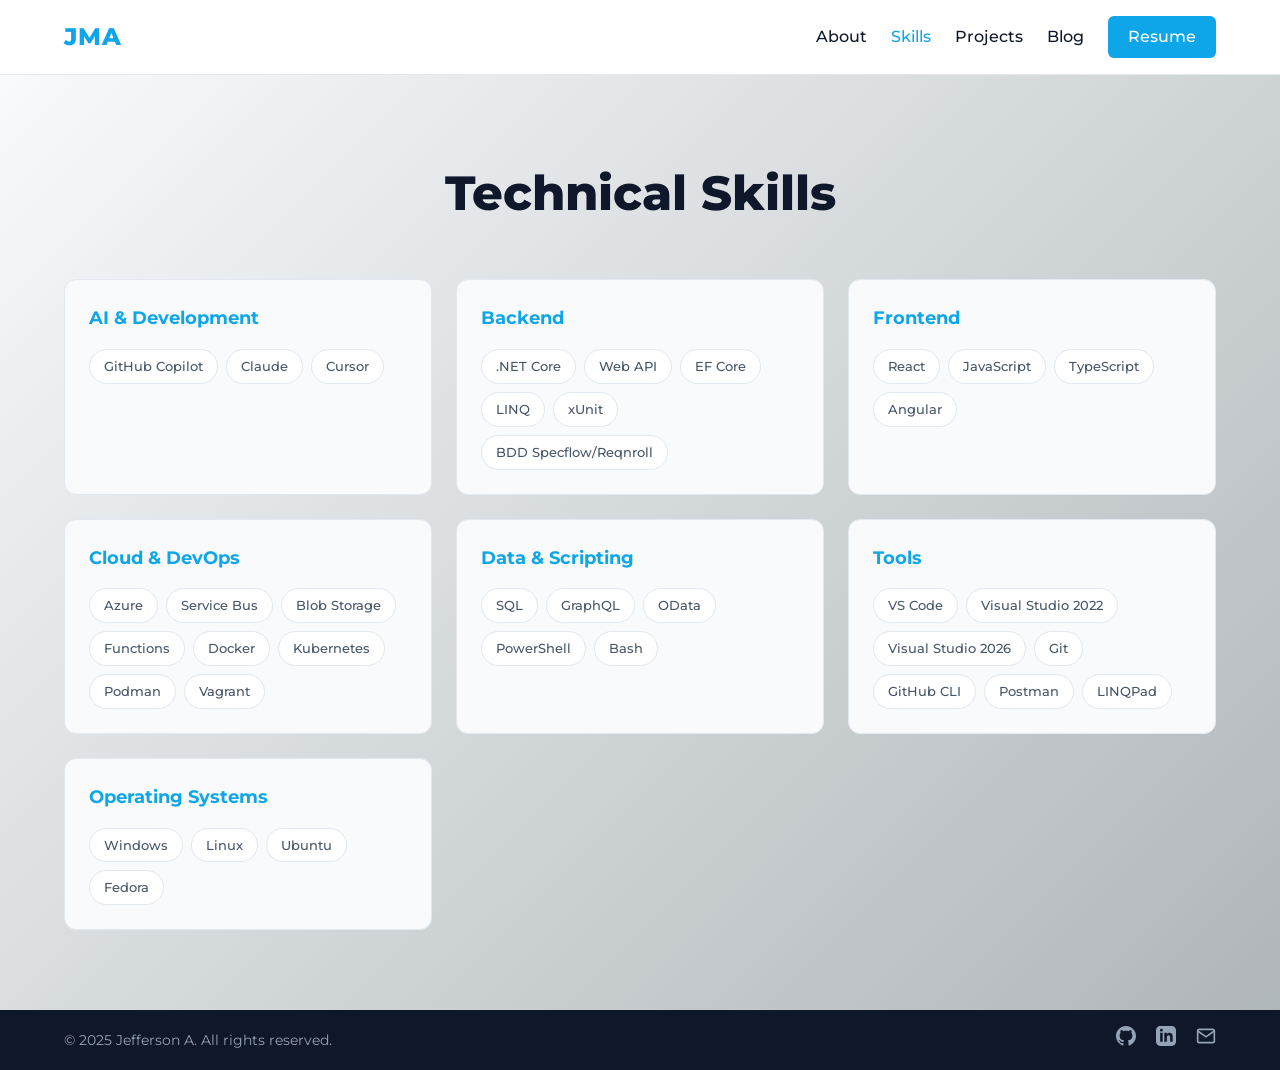
==== skills.html @ ad35f347 "Initial commit: setting up my GitHub Pages portfolio" ====
<!DOCTYPE html>
<html lang="en">

<head>
    <meta charset="utf-8" />
    <meta name="viewport" content="width=device-width, initial-scale=1" />
    <title>Skills — Jefferson A</title>
    <meta name="description" content="Technical skills of Jefferson A - Full Stack Engineer" />
    <link rel="preconnect" href="https://fonts.googleapis.com" />
    <link rel="preconnect" href="https://fonts.gstatic.com" crossorigin="anonymous" />
    <link href="https://fonts.googleapis.com/css2?family=Montserrat:ital,wght@0,100..900;1,100..900&display=swap"
        rel="stylesheet" />
    <link rel="stylesheet" href="css/styles.css" />
</head>

<body class="montserrat">
    <!-- Navigation -->
    <nav class="nav" aria-label="Main navigation">
        <div class="nav-container">
            <a href="index.html" class="logo">JMA</a>
            <button class="hamburger" aria-label="Toggle menu" aria-expanded="false">
                <span class="hamburger-line"></span>
                <span class="hamburger-line"></span>
                <span class="hamburger-line"></span>
            </button>
            <div class="nav-links">
                <a href="about.html">About</a>
                <a href="skills.html" style="color: var(--brand);">Skills</a>
                <a href="projects.html">Projects</a>
                <a href="https://joealfa.github.io/blog/" target="_blank" rel="noopener">Blog</a>
                <a href="resume/index.html" class="btn-resume">Resume</a>
            </div>
        </div>
    </nav>

    <!-- Skills Section -->
    <section class="skills-section" aria-label="Technical Skills">
        <div class="container">
            <h1 class="page-title">Technical Skills</h1>
            <div class="skills-grid">
                <div class="skill-category">
                    <h3>AI & Development</h3>
                    <div class="skill-tags">
                        <span class="skill-tag">GitHub Copilot</span>
                        <span class="skill-tag">Claude</span>
                        <span class="skill-tag">Cursor</span>
                    </div>
                </div>
                <div class="skill-category">
                    <h3>Backend</h3>
                    <div class="skill-tags">
                        <span class="skill-tag">.NET Core</span>
                        <span class="skill-tag">Web API</span>
                        <span class="skill-tag">EF Core</span>
                        <span class="skill-tag">LINQ</span>
                        <span class="skill-tag">xUnit</span>
                        <span class="skill-tag">BDD Specflow/Reqnroll</span>
                    </div>
                </div>
                <div class="skill-category">
                    <h3>Frontend</h3>
                    <div class="skill-tags">
                        <span class="skill-tag">React</span>
                        <span class="skill-tag">JavaScript</span>
                        <span class="skill-tag">TypeScript</span>
                        <span class="skill-tag">Angular</span>
                    </div>
                </div>
                <div class="skill-category">
                    <h3>Cloud & DevOps</h3>
                    <div class="skill-tags">
                        <span class="skill-tag">Azure</span>
                        <span class="skill-tag">Service Bus</span>
                        <span class="skill-tag">Blob Storage</span>
                        <span class="skill-tag">Functions</span>
                        <span class="skill-tag">Docker</span>
                        <span class="skill-tag">Kubernetes</span>
                        <span class="skill-tag">Podman</span>
                        <span class="skill-tag">Vagrant</span>
                    </div>
                </div>
                <div class="skill-category">
                    <h3>Data & Scripting</h3>
                    <div class="skill-tags">
                        <span class="skill-tag">SQL</span>
                        <span class="skill-tag">GraphQL</span>
                        <span class="skill-tag">OData</span>
                        <span class="skill-tag">PowerShell</span>
                        <span class="skill-tag">Bash</span>
                    </div>
                </div>
                <div class="skill-category">
                    <h3>Tools</h3>
                    <div class="skill-tags">
                        <span class="skill-tag">VS Code</span>
                        <span class="skill-tag">Visual Studio 2022</span>
                        <span class="skill-tag">Visual Studio 2026</span>
                        <span class="skill-tag">Git</span>
                        <span class="skill-tag">GitHub CLI</span>
                        <span class="skill-tag">Postman</span>
                        <span class="skill-tag">LINQPad</span>
                    </div>
                </div>
                <div class="skill-category">
                    <h3>Operating Systems</h3>
                    <div class="skill-tags">
                        <span class="skill-tag">Windows</span>
                        <span class="skill-tag">Linux</span>
                        <span class="skill-tag">Ubuntu</span>
                        <span class="skill-tag">Fedora</span>
                    </div>
                </div>
            </div>
        </div>
    </section>

    <!-- Footer -->
    <footer class="footer" aria-label="Footer">
        <div class="container">
            <div class="footer-content">
                <div class="footer-info">
                    <p>&copy; 2025 Jefferson A. All rights reserved.</p>
                </div>
                <div class="footer-links">
                    <a href="https://github.com/joealfa" target="_blank" rel="noopener" aria-label="GitHub Profile">
                        <svg width="20" height="20" viewBox="0 0 24 24" fill="currentColor">
                            <path
                                d="M12 0c-6.626 0-12 5.373-12 12 0 5.302 3.438 9.8 8.207 11.387.599.111.793-.261.793-.577v-2.234c-3.338.726-4.033-1.416-4.033-1.416-.546-1.387-1.333-1.756-1.333-1.756-1.089-.745.083-.729.083-.729 1.205.084 1.839 1.237 1.839 1.237 1.07 1.834 2.807 1.304 3.492.997.107-.775.418-1.305.762-1.604-2.665-.305-5.467-1.334-5.467-5.931 0-1.311.469-2.381 1.236-3.221-.124-.303-.535-1.524.117-3.176 0 0 1.008-.322 3.301 1.23.957-.266 1.983-.399 3.003-.404 1.02.005 2.047.138 3.006.404 2.291-1.552 3.297-1.23 3.297-1.23.653 1.653.242 2.874.118 3.176.77.84 1.235 1.911 1.235 3.221 0 4.609-2.807 5.624-5.479 5.921.43.372.823 1.102.823 2.222v3.293c0 .319.192.694.801.576 4.765-1.589 8.199-6.086 8.199-11.386 0-6.627-5.373-12-12-12z" />
                        </svg>
                    </a>
                    <a href="https://linkedin.com/in/joe-alf" target="_blank" rel="noopener"
                        aria-label="LinkedIn Profile">
                        <svg width="20" height="20" viewBox="0 0 24 24" fill="currentColor">
                            <path
                                d="M19 0h-14c-2.761 0-5 2.239-5 5v14c0 2.761 2.239 5 5 5h14c2.762 0 5-2.239 5-5v-14c0-2.761-2.238-5-5-5zm-11 19h-3v-11h3v11zm-1.5-12.268c-.966 0-1.75-.79-1.75-1.764s.784-1.764 1.75-1.764 1.75.79 1.75 1.764-.783 1.764-1.75 1.764zm13.5 12.268h-3v-5.604c0-3.368-4-3.113-4 0v5.604h-3v-11h3v1.765c1.396-2.586 7-2.777 7 2.476v6.759z" />
                        </svg>
                    </a>
                    <a href="mailto:here@earth.org" aria-label="Email">
                        <svg width="20" height="20" viewBox="0 0 24 24" fill="none" stroke="currentColor"
                            stroke-width="2">
                            <path d="M4 4h16c1.1 0 2 .9 2 2v12c0 1.1-.9 2-2 2H4c-1.1 0-2-.9-2-2V6c0-1.1.9-2 2-2z">
                            </path>
                            <polyline points="22,6 12,13 2,6"></polyline>
                        </svg>
                    </a>
                </div>
            </div>
        </div>
    </footer>

    <script src="js/main.js"></script>
</body>

</html>
---- css/styles.css ----
:root {
  --bg: #ffffff;
  --ink: #0f172a;
  --muted: #475569;
  --light-gray: #64748b;
  --lighter-gray: #94a3b8;
  --border: #e2e8f0;
  --brand: #0ea5e9;
  --brand-dark: #0284c7;
  --accent: #06b6d4;
  --card-bg: #f8fafc;
  --gradient-start: #0ea5e9;
  --gradient-end: #06b6d4;
}

*,
*::before,
*::after {
  box-sizing: border-box;
}

html {
  scroll-behavior: smooth;
  height: 100%;
}

body {
  margin: 0;
  padding: 0;
  color: var(--ink);
  background: var(--bg);
  line-height: 1.6;
  min-height: 100%;
  display: flex;
  flex-direction: column;
  overflow-x: hidden;
}

.montserrat {
  font-family: "Montserrat", system-ui, -apple-system, "Segoe UI", Roboto, Arial,
    sans-serif;
  font-optical-sizing: auto;
  font-weight: 400;
  font-style: normal;
}

.container {
  max-width: 1200px;
  margin: 0 auto;
  padding: 0 24px;
}

/* Navigation */
.nav {
  position: sticky;
  top: 0;
  background: rgba(255, 255, 255, 0.95);
  backdrop-filter: blur(10px);
  border-bottom: 1px solid var(--border);
  z-index: 1000;
  padding: 16px 0;
}

.nav-container {
  max-width: 1200px;
  margin: 0 auto;
  padding: 0 24px;
  display: flex;
  justify-content: space-between;
  align-items: center;
}

.logo {
  font-size: 24px;
  font-weight: 800;
  color: var(--brand);
  text-decoration: none;
  letter-spacing: 1px;
}

.nav-links {
  display: flex;
  gap: 24px;
  align-items: center;
}

.nav-links a {
  color: var(--ink);
  text-decoration: none;
  font-weight: 500;
  transition: color 0.2s;
}

.nav-links a:hover {
  color: var(--brand);
}

.btn-resume {
  background: var(--brand);
  color: white !important;
  padding: 8px 20px;
  border-radius: 6px;
  font-weight: 600;
  transition: all 0.2s;
}

.btn-resume:hover {
  background: var(--brand-dark);
  transform: translateY(-1px);
  box-shadow: 0 4px 12px rgba(14, 165, 233, 0.3);
}

/* Hamburger Menu */
.hamburger {
  display: none;
  flex-direction: column;
  gap: 5px;
  background: none;
  border: none;
  cursor: pointer;
  padding: 8px;
  z-index: 1001;
}

.hamburger-line {
  width: 25px;
  height: 3px;
  background-color: var(--ink);
  transition: all 0.3s ease;
  border-radius: 2px;
}

.hamburger.active .hamburger-line:nth-child(1) {
  transform: rotate(45deg) translate(8px, 8px);
}

.hamburger.active .hamburger-line:nth-child(2) {
  opacity: 0;
}

.hamburger.active .hamburger-line:nth-child(3) {
  transform: rotate(-45deg) translate(7px, -7px);
}

/* Hero Section */
.hero-section {
  padding: 35px 0 35px;
  background: linear-gradient(135deg, #f8fafc 0%, #e0f2fe 100%);
  flex: 1;
}

.hero-content {
  text-align: center;
  max-width: 800px;
  margin: 0 auto;
}

.hero-title {
  font-size: 48px;
  font-weight: 800;
  margin: 0 0 16px;
  line-height: 1.2;
}

.hero-title .brand {
  color: var(--brand);
}

.hero-subtitle {
  font-size: 20px;
  color: var(--muted);
  margin: 0 0 12px;
  font-weight: 600;
}

.hero-tagline {
  font-size: 18px;
  color: var(--light-gray);
  margin: 0 0 32px;
}

.hero-cta {
  display: flex;
  gap: 16px;
  justify-content: center;
  flex-wrap: wrap;
}

.btn-primary,
.btn-secondary {
  padding: 14px 32px;
  border-radius: 8px;
  text-decoration: none;
  font-weight: 600;
  font-size: 16px;
  transition: all 0.2s;
  display: inline-block;
}

.btn-primary {
  background: linear-gradient(
    135deg,
    var(--gradient-start),
    var(--gradient-end)
  );
  color: white;
  box-shadow: 0 4px 14px rgba(14, 165, 233, 0.3);
}

.btn-primary:hover {
  transform: translateY(-2px);
  box-shadow: 0 6px 20px rgba(14, 165, 233, 0.4);
}

.btn-secondary {
  background: white;
  color: var(--brand);
  border: 2px solid var(--brand);
}

.btn-secondary:hover {
  background: var(--brand);
  color: white;
  transform: translateY(-2px);
}

/* Carousel */
.carousel-container {
  position: relative;
  max-width: 600px;
  margin: 40px auto 0;
  padding: 0;
}

.carousel-wrapper {
  overflow: hidden;
  border-radius: 16px;
  box-shadow: 0 12px 40px rgba(0, 0, 0, 0.15), 0 0 20px rgba(14, 165, 233, 0.2);
  background: white;
  perspective: 1000px;
  cursor: pointer;
  transition: box-shadow 0.3s ease;
  height: 400px;
}

.carousel-wrapper:hover {
  box-shadow: 0 12px 40px rgba(0, 0, 0, 0.15), 0 0 30px rgba(14, 165, 233, 0.4);
}

.carousel-track {
  display: flex;
  transition: transform 0.6s cubic-bezier(0.25, 0.46, 0.45, 0.94);
  transform-style: preserve-3d;
}

.carousel-slide {
  min-width: 100%;
  height: 400px;
  opacity: 0;
  transform: translateX(100%) scale(0.9);
  transition: all 0.6s cubic-bezier(0.25, 0.46, 0.45, 0.94);
  filter: blur(4px) brightness(0.7);
  cursor: pointer;
}

.carousel-slide.active {
  opacity: 1;
  transform: translateX(0) scale(1);
  filter: blur(0) brightness(1);
  animation: glitchIn 0.6s ease-out;
}

@keyframes glitchIn {
  0%,
  100% {
    transform: translateX(0) scale(1);
  }
  10% {
    transform: translateX(-2px) scale(1.01);
  }
  20% {
    transform: translateX(2px) scale(0.99);
  }
  30% {
    transform: translateX(-1px) scale(1);
  }
  40% {
    transform: translateX(1px) scale(1);
  }
  50% {
    transform: translateX(0) scale(1);
  }
}

.carousel-slide img {
  width: 100%;
  height: 100%;
  object-fit: contain;
  display: block;
}

.project-card .carousel-slide img {
  object-fit: contain;
  background: white;
}

.carousel-btn {
  display: none;
}

.carousel-indicators {
  display: flex;
  justify-content: center;
  gap: 12px;
  margin-top: 24px;
}

.indicator {
  width: 12px;
  height: 12px;
  border-radius: 50%;
  border: 2px solid var(--brand);
  background: transparent;
  cursor: pointer;
  transition: all 0.3s ease;
  padding: 0;
}

.indicator:hover {
  background: rgba(14, 165, 233, 0.3);
  transform: scale(1.2);
}

.indicator.active {
  background: var(--brand);
  transform: scale(1.3);
}

/* Section Styling */
section {
  padding: 80px 0;
}

section:not(.hero-section) {
  flex: 1;
  background: linear-gradient(135deg, #f8fafc 0%, #afb6b9 100%);
}

.section-title {
  font-size: 36px;
  font-weight: 800;
  text-align: center;
  margin: 0 0 48px;
  color: var(--ink);
}

/* Skills Section uses default gradient background */

.skills-grid {
  display: grid;
  grid-template-columns: repeat(auto-fit, minmax(280px, 1fr));
  gap: 24px;
}

.skill-category {
  background: var(--card-bg);
  padding: 24px;
  border-radius: 12px;
  border: 1px solid var(--border);
  transition: all 0.3s;
}

.skill-category:hover {
  transform: translateY(-4px);
  box-shadow: 0 8px 24px rgba(0, 0, 0, 0.08);
  border-color: var(--brand);
}

.skill-category h3 {
  font-size: 18px;
  font-weight: 700;
  margin: 0 0 16px;
  color: var(--brand);
}

.skill-tags {
  display: flex;
  flex-wrap: wrap;
  gap: 8px;
}

.skill-tag {
  background: white;
  color: var(--muted);
  padding: 6px 14px;
  border-radius: 20px;
  font-size: 13px;
  font-weight: 500;
  border: 1px solid var(--border);
  transition: all 0.2s;
}

.skill-tag:hover {
  background: var(--brand);
  color: white;
  border-color: var(--brand);
}

/* Projects Section uses default gradient background */

.projects-grid {
  display: grid;
  grid-template-columns: repeat(auto-fit, minmax(340px, 1fr));
  gap: 32px;
}

.project-card {
  background: white;
  border-radius: 16px;
  overflow: hidden;
  box-shadow: 0 4px 16px rgba(0, 0, 0, 0.08);
  transition: all 0.3s;
  display: flex;
  flex-direction: column;
}

.project-card:hover {
  transform: translateY(-8px);
  box-shadow: 0 12px 32px rgba(0, 0, 0, 0.12);
}

.project-image {
  position: relative;
  width: 100%;
  height: 240px;
  background: linear-gradient(
    135deg,
    var(--gradient-start),
    var(--gradient-end)
  );
  overflow: hidden;
}

.project-card .project-image:has(.carousel-container) {
  height: 280px;
  overflow: visible;
}

.project-image .carousel-container {
  background: white;
  height: 100%;
  padding-bottom: 40px;
}

.project-image .carousel-wrapper {
  background: white;
  box-shadow: none;
  height: 240px;
}

.project-image img {
  width: 100%;
  height: 100%;
  object-fit: contain;
  opacity: 0.9;
  transition: all 0.3s;
  background: white;
}

.project-card:hover .project-image img {
  opacity: 1;
  transform: scale(1.05);
}

/* Fine-tune crop for EMS card image to avoid black band */
.project-card .ems-image {
  object-fit: cover;
  object-position: center top;
  transform: translateY(18px);
}

@media (min-width: 1280px) {
  .project-card .ems-image {
    transform: translateY(24px);
  }
}

/* Blog thumbnails (text/icon centered in card image area) */
.blog-thumb {
  display: flex;
  align-items: center;
  justify-content: center;
  gap: 12px;
  height: 100%;
  background: white;
  color: var(--ink);
  font-weight: 700;
}

/* Slightly shorter image area for blog cards */
.blog-list .project-image {
  height: 200px;
}

.project-overlay {
  position: absolute;
  top: 16px;
  right: 16px;
}

.project-status {
  background: rgba(255, 255, 255, 0.95);
  color: var(--brand);
  padding: 6px 14px;
  border-radius: 20px;
  font-size: 12px;
  font-weight: 700;
  text-transform: uppercase;
  letter-spacing: 0.5px;
}

.project-content {
  padding: 24px;
  display: flex;
  flex-direction: column;
  flex: 1;
}

.project-title {
  font-size: 22px;
  font-weight: 700;
  margin: 0 0 12px;
  color: var(--ink);
}

.project-description {
  font-size: 14px;
  line-height: 1.6;
  color: var(--muted);
  margin: 0 0 16px;
}

.project-tech {
  display: flex;
  flex-wrap: wrap;
  gap: 8px;
  margin-bottom: 16px;
}

.tech-badge {
  background: var(--card-bg);
  color: var(--brand);
  padding: 4px 12px;
  border-radius: 16px;
  font-size: 12px;
  font-weight: 600;
  border: 1px solid var(--border);
  display: inline-flex;
  align-items: center;
  gap: 6px;
}

.tech-badge svg {
  flex-shrink: 0;
}

.project-links {
  display: flex;
  gap: 16px;
  padding-top: 16px;
  border-top: 1px solid var(--border);
  margin-top: auto;
}

.project-link {
  display: flex;
  align-items: center;
  gap: 6px;
  color: var(--brand);
  text-decoration: none;
  font-weight: 600;
  font-size: 14px;
  transition: all 0.2s;
}

.project-link:hover {
  color: var(--brand-dark);
  transform: translateX(4px);
}

.project-link svg {
  transition: transform 0.2s;
}

.project-link:hover svg {
  transform: scale(1.1);
}

/* About Section uses default gradient background */

.about-content {
  max-width: 800px;
  margin: 0 auto;
}

.about-text p {
  font-size: 17px;
  line-height: 1.8;
  color: var(--muted);
  margin: 0 0 24px;
}

/* About Page */
.about-page {
  padding: 100px 0 80px;
  background: linear-gradient(135deg, #f8fafc 0%, #e0f2fe 100%);
  min-height: 70vh;
}

.page-title {
  font-size: 48px;
  font-weight: 800;
  text-align: center;
  margin: 0 0 48px;
  color: var(--ink);
}

.about-page .about-content {
  max-width: 900px;
  margin: 0 auto;
  display: grid;
  gap: 48px;
}

.about-highlights {
  background: var(--card-bg);
  padding: 32px;
  border-radius: 16px;
  border: 1px solid var(--border);
}

.about-highlights h2 {
  font-size: 24px;
  font-weight: 700;
  margin: 0 0 16px;
  color: var(--brand);
}

.about-highlights ul {
  margin: 0 0 32px;
  padding-left: 24px;
}

.about-highlights li {
  font-size: 16px;
  line-height: 1.8;
  color: var(--muted);
  margin: 8px 0;
}

.about-highlights p {
  font-size: 16px;
  line-height: 1.8;
  color: var(--muted);
  margin: 0 0 24px;
}

.contact-links {
  display: flex;
  gap: 16px;
  flex-wrap: wrap;
  margin-top: 24px;
}

.contact-btn {
  display: inline-flex;
  align-items: center;
  gap: 8px;
  padding: 12px 24px;
  background: var(--brand);
  color: white;
  text-decoration: none;
  border-radius: 8px;
  font-weight: 600;
  font-size: 14px;
  transition: all 0.2s;
}

.contact-btn:hover {
  background: var(--brand-dark);
  transform: translateY(-2px);
  box-shadow: 0 4px 12px rgba(14, 165, 233, 0.3);
}

/* Footer */
.footer {
  background: var(--ink);
  color: white;
  padding: 16px 0;
}

/* Modal */
.modal {
  display: none;
  position: fixed;
  z-index: 2000;
  left: 0;
  top: 0;
  width: 100%;
  height: 100%;
  background-color: rgba(0, 0, 0, 0.9);
  overflow: auto;
}

.modal.active {
  display: flex;
  align-items: center;
  justify-content: center;
}

.modal-content {
  position: relative;
  background-color: white;
  margin: auto;
  padding: 32px;
  width: 90%;
  max-width: 1000px;
  border-radius: 16px;
  box-shadow: 0 8px 32px rgba(0, 0, 0, 0.3);
}

.modal-close {
  position: absolute;
  top: 16px;
  right: 24px;
  color: var(--muted);
  font-size: 36px;
  font-weight: 300;
  cursor: pointer;
  transition: color 0.2s;
  line-height: 1;
}

.modal-close:hover {
  color: var(--ink);
}

.modal-title {
  margin: 0 0 24px;
  font-size: 28px;
  font-weight: 700;
  color: var(--ink);
}

.modal .carousel-container {
  max-width: 100%;
  margin: 0;
}

.modal .carousel-wrapper {
  height: 500px;
}

.modal .carousel-slide img {
  object-fit: contain;
  background: white;
}

.footer-content {
  display: flex;
  justify-content: space-between;
  align-items: center;
  flex-wrap: wrap;
  gap: 24px;
}

.footer-info p {
  margin: 0;
  color: var(--lighter-gray);
  font-size: 14px;
}

.footer-links {
  display: flex;
  gap: 20px;
}

.footer-links a {
  color: var(--lighter-gray);
  transition: all 0.2s;
}

.footer-links a:hover {
  color: var(--brand);
  transform: translateY(-2px);
}

/* Responsive */
@media (max-width: 768px) {
  .hero-section {
    padding: 80px 0 60px;
  }

  .hero-title {
    font-size: 36px;
  }

  .hero-subtitle {
    font-size: 18px;
  }

  .carousel-container {
    padding: 0;
    margin-top: 32px;
  }

  .carousel-wrapper {
    height: 250px;
  }

  .carousel-slide {
    height: 250px;
  }

  .carousel-btn {
    width: 40px;
    height: 40px;
  }

  .section-title {
    font-size: 28px;
  }

  .projects-grid {
    grid-template-columns: 1fr;
  }

  .skills-grid {
    grid-template-columns: 1fr;
  }

  .footer-content {
    flex-direction: column;
    text-align: center;
  }

  /* Mobile Navigation */
  .hamburger {
    display: flex;
  }

  .nav-links {
    position: fixed;
    top: 0;
    right: 0;
    height: 100vh;
    width: 70%;
    max-width: 300px;
    background: rgba(255, 255, 255, 0.98);
    backdrop-filter: blur(10px);
    flex-direction: column;
    justify-content: flex-start;
    align-items: flex-start;
    padding: 80px 32px 32px;
    gap: 24px;
    box-shadow: -4px 0 20px rgba(0, 0, 0, 0.1);
    transform: translateX(100%);
    visibility: hidden;
    transition: transform 0.3s ease, visibility 0s 0.3s;
    z-index: 1000;
  }

  .nav-links.active {
    transform: translateX(0);
    visibility: visible;
    transition: transform 0.3s ease, visibility 0s 0s;
  }

  .nav-links a {
    width: 100%;
    padding: 12px 0;
    font-size: 18px;
    border-bottom: 1px solid var(--border);
  }

  .nav-links a:last-child {
    border-bottom: none;
  }

  .btn-resume {
    width: 100%;
    text-align: center;
    margin-top: 16px;
  }
}

@media (max-width: 480px) {
  .hero-title {
    font-size: 28px;
  }

  .hero-cta {
    flex-direction: column;
    width: 100%;
  }

  .btn-primary,
  .btn-secondary {
    width: 100%;
  }
}
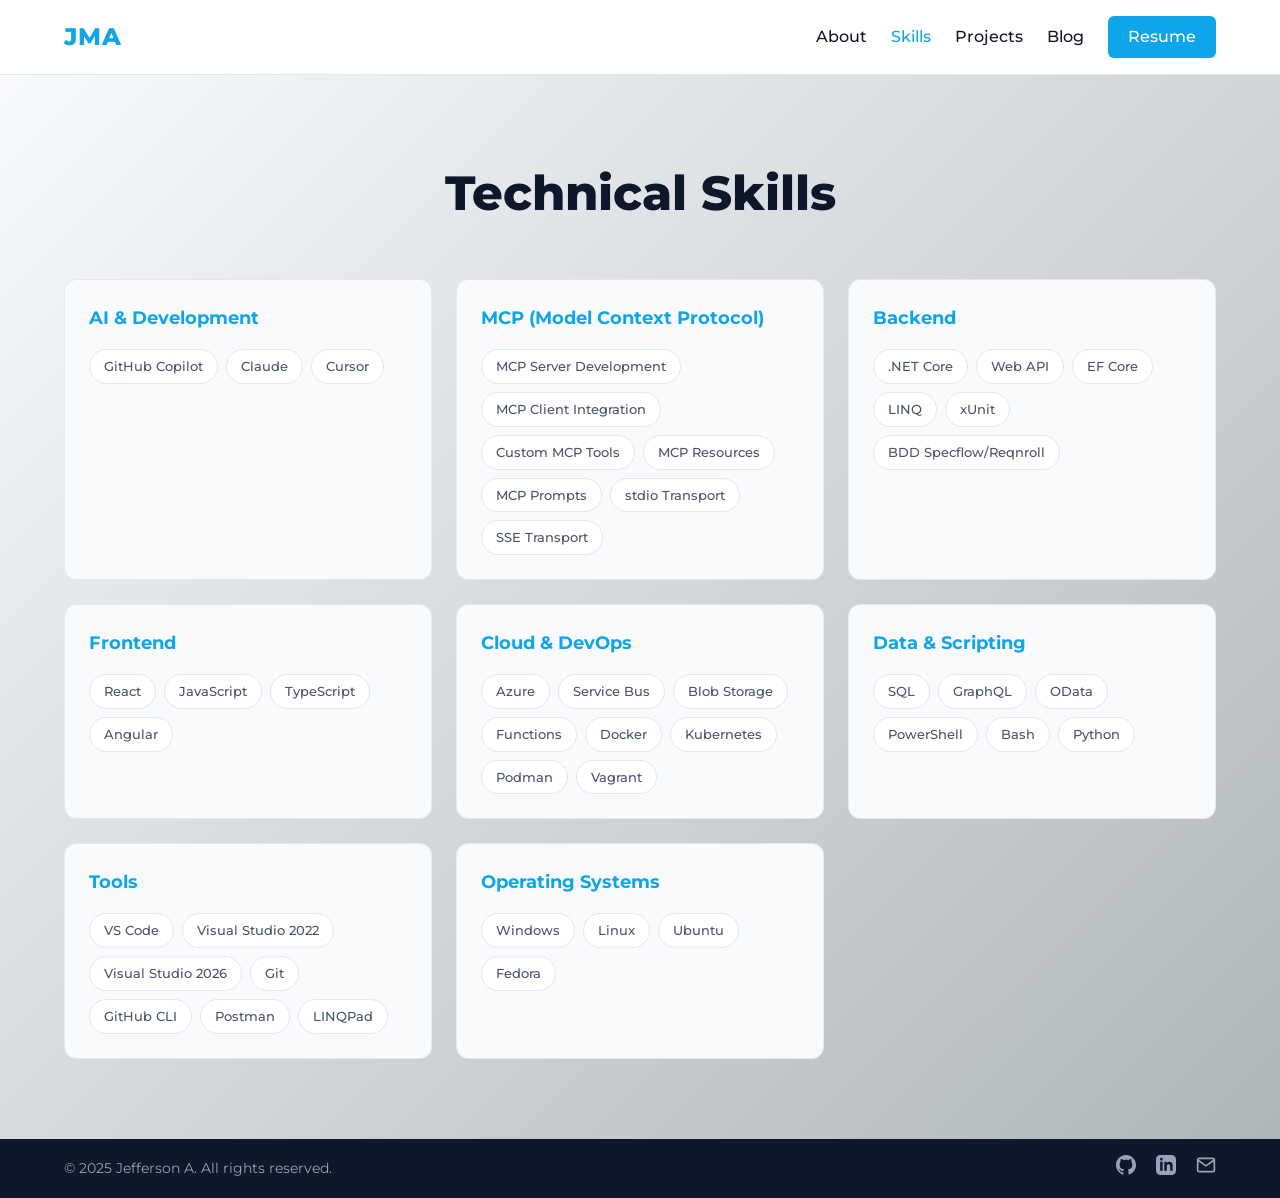
==== commit a55608d8: "Add MCP skills and Python to the skills section" ====
--- a/skills.html
+++ b/skills.html
@@ -47,6 +47,18 @@
                     </div>
                 </div>
                 <div class="skill-category">
+                    <h3>MCP (Model Context Protocol)</h3>
+                    <div class="skill-tags">
+                        <span class="skill-tag">MCP Server Development</span>
+                        <span class="skill-tag">MCP Client Integration</span>
+                        <span class="skill-tag">Custom MCP Tools</span>
+                        <span class="skill-tag">MCP Resources</span>
+                        <span class="skill-tag">MCP Prompts</span>
+                        <span class="skill-tag">stdio Transport</span>
+                        <span class="skill-tag">SSE Transport</span>
+                    </div>
+                </div>
+                <div class="skill-category">
                     <h3>Backend</h3>
                     <div class="skill-tags">
                         <span class="skill-tag">.NET Core</span>
@@ -87,6 +99,7 @@
                         <span class="skill-tag">OData</span>
                         <span class="skill-tag">PowerShell</span>
                         <span class="skill-tag">Bash</span>
+                        <span class="skill-tag">Python</span>
                     </div>
                 </div>
                 <div class="skill-category">
--- a/css/styles.css
+++ b/css/styles.css
@@ -761,7 +761,13 @@
   height: 500px;
 }
 
+.modal .carousel-slide {
+  height: 500px;
+}
+
 .modal .carousel-slide img {
+  width: 100%;
+  height: 100%;
   object-fit: contain;
   background: white;
 }
